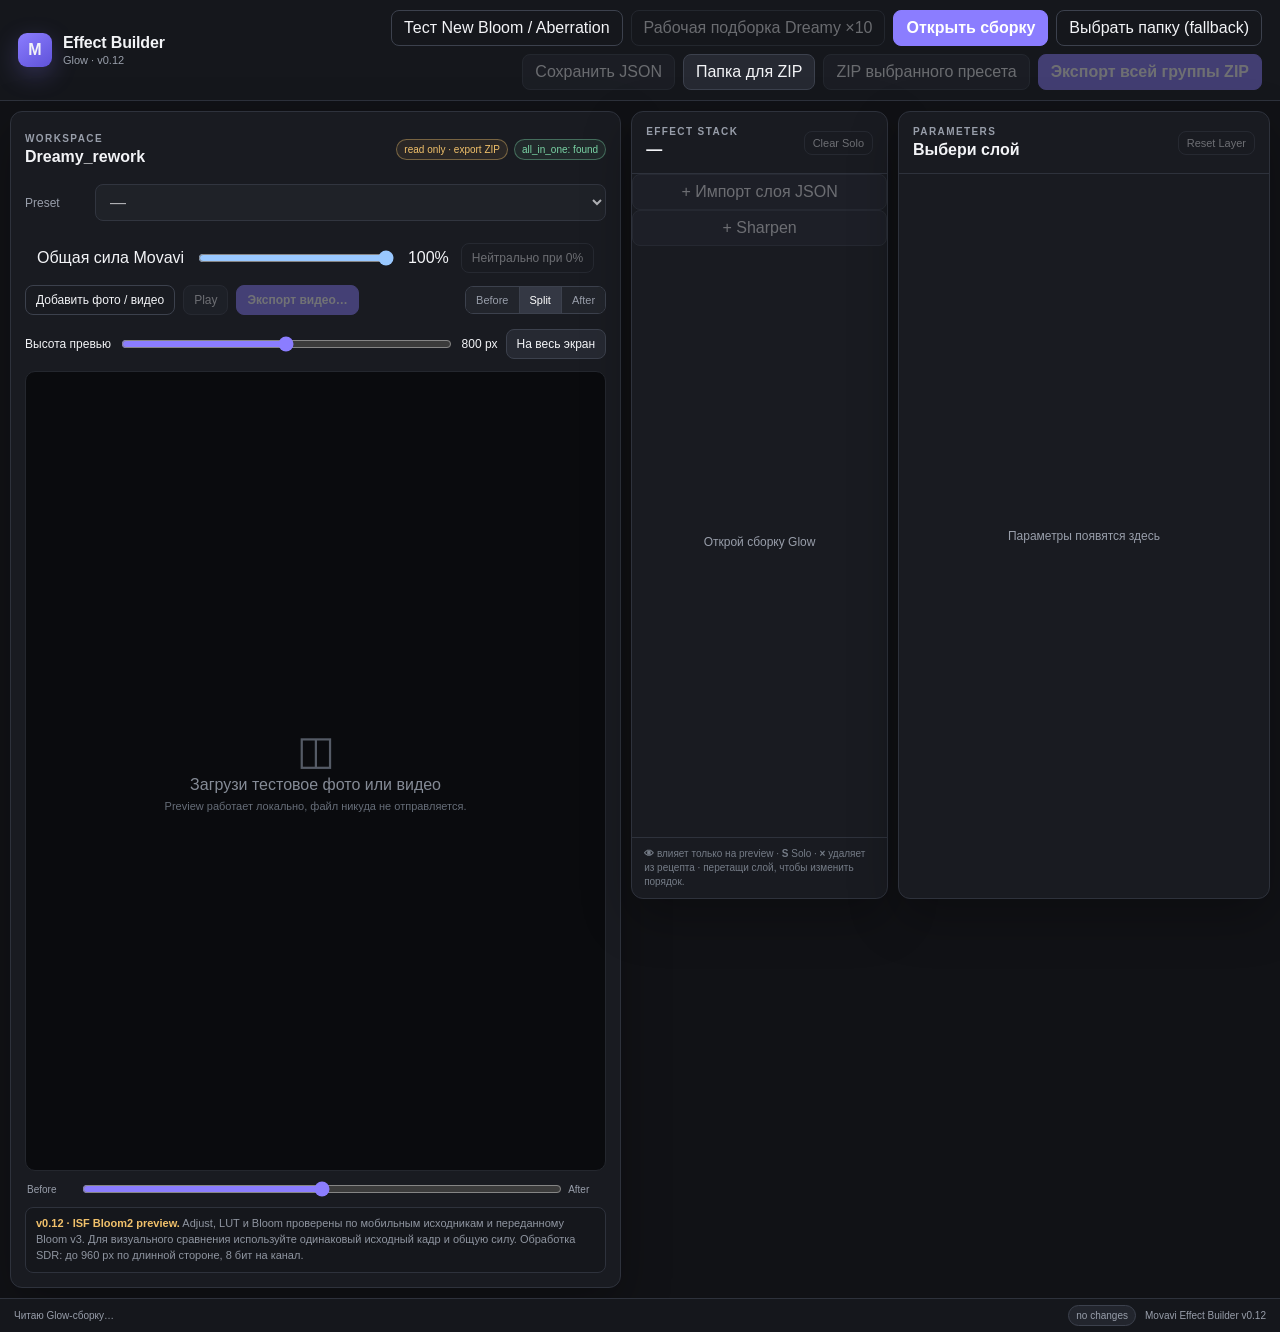
==== index.html @ 572730b0 "Import Movavi Effect Builder v0.12 with resources, checks and release packaging" ====
<!doctype html>
<html lang="ru">
<head>
  <meta charset="utf-8" />
  <meta name="viewport" content="width=device-width, initial-scale=1" />
  <title>Movavi Effect Builder v0.12</title>
  <link rel="stylesheet" href="styles.css" />
</head>
<body>
  <header class="topbar">
    <div class="brand">
      <div class="brand-mark">M</div>
      <div>
        <div class="brand-title">Effect Builder</div>
        <div class="brand-sub">Glow · v0.12</div>
      </div>
    </div>
    <div class="toolbar">
      <button id="demoBtn" class="btn ghost">Тест New Bloom / Aberration</button>
      <button id="openBundledBtn" class="btn ghost">Рабочая подборка Dreamy ×10</button>
      <button id="openWorkspaceBtn" class="btn primary">Открыть сборку</button>
      <label class="btn ghost fallback-file-label" title="Если системный выбор папки не работает">
        Выбрать папку (fallback)
        <input id="fallbackFolderInput" type="file" webkitdirectory multiple hidden />
      </label>
      <button id="saveBtn" class="btn" disabled>Сохранить JSON</button>
      <button id="exportFolderBtn" class="btn">Папка для ZIP</button>
      <button id="exportBtn" class="btn" disabled>ZIP выбранного пресета</button>
      <button id="exportGroupBtn" class="btn primary" disabled>Экспорт всей группы ZIP</button>
    </div>
  </header>

  <main class="app-shell">
    <section class="workspace-panel panel">
      <div class="panel-head workspace-head">
        <div>
          <div class="eyebrow">WORKSPACE</div>
          <div id="workspaceName" class="panel-title">Сборка не открыта</div>
        </div>
        <div class="status-row">
          <span id="writeStatus" class="badge muted">read only</span>
          <span id="manifestStatus" class="badge muted">all_in_one: —</span>
        </div>
      </div>

      <div class="preset-row">
        <label for="presetSelect">Preset</label>
        <select id="presetSelect" disabled><option>—</option></select>
      </div>

      <div class="master-control">
        <label for="masterIntensity">Общая сила Movavi</label>
        <input id="masterIntensity" type="range" min="0" max="100" step="1" value="100">
        <output id="masterIntensityValue">100%</output>
        <button id="neutralAtZeroBtn" class="btn small ghost" disabled title="Выставить нейтральные значения при 0% для связанных параметров текущего пресета">Нейтрально при 0%</button>
      </div>
      <div class="preview-toolbar">
        <label class="btn small ghost">
          Добавить фото / видео
          <input id="mediaInput" type="file" accept="image/*,video/*" multiple hidden />
        </label>
        <button id="playPauseBtn" class="btn small" disabled>Play</button>
        <button id="exportVideoBtn" class="btn small primary" disabled title="Скачать выбранное видео с текущим пресетом">Экспорт видео…</button>
        <div class="compare-tabs" role="group" aria-label="Сравнение">
          <button class="compare-tab" data-mode="before">Before</button>
          <button class="compare-tab active" data-mode="split">Split</button>
          <button class="compare-tab" data-mode="after">After</button>
        </div>
      </div>

      <div id="mediaLibraryBar" class="media-library" hidden>
        <label for="mediaSelect">Тестовые файлы</label>
        <button id="previousMediaBtn" class="btn small" title="Предыдущий файл" aria-label="Предыдущий файл" disabled>←</button>
        <select id="mediaSelect" aria-label="Выбрать тестовое видео или фото"></select>
        <button id="nextMediaBtn" class="btn small" title="Следующий файл" aria-label="Следующий файл" disabled>→</button>
        <output id="mediaPosition" aria-live="polite"></output>
      </div>

      <div class="preview-size-controls">
        <label for="previewSize">Высота превью</label>
        <input id="previewSize" type="range" min="400" max="1200" step="20" value="800">
        <output id="previewSizeValue">800 px</output>
        <button id="fullscreenBtn" class="btn small">На весь экран</button>
      </div>
      <div id="previewStage" class="preview-stage empty">
        <canvas id="beforeCanvas"></canvas>
        <canvas id="afterCanvas"></canvas>
        <div id="splitLine" class="split-line"><span></span></div>
        <div id="emptyPreview" class="empty-preview">
          <div class="empty-icon">◫</div>
          <div>Загрузи тестовое фото или видео</div>
          <small>Preview работает локально, файл никуда не отправляется.</small>
        </div>
      </div>
      <div class="split-control">
        <span>Before</span>
        <input id="splitRange" type="range" min="0" max="100" value="50" />
        <span>After</span>
      </div>

      <div id="renderErrors" role="alert"></div>
      <div class="preview-note">
        <strong>v0.12 · ISF Bloom2 preview.</strong>
        Adjust, LUT и Bloom проверены по мобильным исходникам и переданному Bloom v3. Для визуального сравнения используйте одинаковый исходный кадр и общую силу. Обработка SDR: до 960 px по длинной стороне, 8 бит на канал.
      </div>
    </section>

    <aside class="stack-panel panel">
      <div class="panel-head">
        <div>
          <div class="eyebrow">EFFECT STACK</div>
          <div id="activePresetName" class="panel-title">—</div>
        </div>
        <button id="clearSoloBtn" class="btn tiny ghost" disabled>Clear Solo</button>
      </div>
      <button id="importLayerBtn" class="btn" disabled>+ Импорт слоя JSON</button><input id="importLayerInput" type="file" accept=".json,.cube,.mp4,.mov,.ps,.vs,.metal,.fs,.glsl" multiple hidden>
      <button id="addSharpenBtn" class="btn" disabled>+ Sharpen</button>
      <button id="undoRemoveLayerBtn" class="btn ghost" hidden>↶ Вернуть слой</button>
      <div id="effectStack" class="effect-stack empty-stack">
        <div class="empty-stack-message">Открой сборку Glow</div>
      </div>
      <div class="stack-help">
        <b>👁</b> влияет только на preview · <b>S</b> Solo · <b>×</b> удаляет из рецепта · перетащи слой, чтобы изменить порядок.
      </div>
    </aside>

    <section class="parameters-panel panel">
      <div class="panel-head params-head">
        <div>
          <div class="eyebrow">PARAMETERS</div>
          <div id="selectedEffectTitle" class="panel-title">Выбери слой</div>
        </div>
        <div class="param-actions">
          <button id="resetEffectBtn" class="btn tiny ghost" disabled title="Вернуть стандартные настройки эффекта">Reset Layer</button>
        </div>
      </div>
      <div id="warningsBox" class="warnings hidden"></div>
      <div id="parameterEditor" class="parameter-editor empty-params">
        <div>Параметры появятся здесь</div>
      </div>
    </section>
  </main>

  <footer class="footerbar">
    <div id="footerStatus">Готов к загрузке Glow-сборки.</div>
    <div class="footer-right">
      <span id="dirtyStatus" class="badge muted">no changes</span>
      <span class="version">Movavi Effect Builder v0.12</span>
    </div>
  </footer>

  <video id="sourceVideo" muted playsinline loop hidden></video>
  <video id="noiseVideo" muted playsinline loop hidden></video>
  <canvas id="workA" hidden></canvas>
  <canvas id="workB" hidden></canvas>
  <canvas id="workC" hidden></canvas>
  <script src="movavi-render.js"></script>
  <script src="bloom-rework.js"></script>
  <script src="sharpen.js"></script>
  <script src="sharpen-assets.js"></script>
  <script src="video-export.js"></script>
  <script src="bloom-contract.js"></script>
  <script src="mobile-package.js"></script>
  <script src="adjust-mobile.js"></script>
  <script src="app.js"></script>
</body>
</html>
---- styles.css ----
:root {
  color-scheme: dark;
  --bg:#111216;
  --panel:#191b21;
  --panel2:#1f222a;
  --line:#2e323c;
  --line2:#3c414d;
  --text:#f3f4f7;
  --muted:#989eaa;
  --soft:#c6c9d0;
  --accent:#8b7dff;
  --accent2:#b8afff;
  --danger:#ff7b83;
  --warn:#f1c16b;
  --ok:#7bd5a6;
  --shadow:0 18px 50px rgba(0,0,0,.28);
  font-family: Inter, ui-sans-serif, -apple-system, BlinkMacSystemFont, "Segoe UI", sans-serif;
}
*{box-sizing:border-box}
html,body{margin:0;min-height:100%;background:var(--bg);color:var(--text)}
body{min-height:100vh;display:flex;flex-direction:column;overflow-y:auto;overflow-x:hidden}
button,input,select{font:inherit}
button{color:inherit}
.topbar{min-height:66px;height:auto;display:flex;align-items:center;justify-content:space-between;padding:10px 18px;border-bottom:1px solid var(--line);background:#15171c;gap:18px;flex:0 0 auto}
.brand{display:flex;align-items:center;gap:11px;min-width:210px}.brand-mark{width:34px;height:34px;border-radius:9px;background:linear-gradient(145deg,var(--accent),#5f52d9);display:grid;place-items:center;font-weight:800;box-shadow:0 8px 24px rgba(139,125,255,.25)}
.brand-title{font-weight:700;letter-spacing:-.01em}.brand-sub{font-size:11px;color:var(--muted);margin-top:2px}
.toolbar{display:flex;align-items:center;gap:8px;flex-wrap:wrap;justify-content:flex-end}
.btn{border:1px solid var(--line2);background:#262932;padding:8px 12px;border-radius:8px;cursor:pointer;transition:.15s ease;white-space:nowrap}.btn:hover:not(:disabled){background:#303440;border-color:#4b5160}.btn:disabled{opacity:.38;cursor:not-allowed}.btn.primary{background:var(--accent);border-color:var(--accent);color:white;font-weight:650}.btn.primary:hover{background:#9a8eff}.btn.ghost{background:transparent}.btn.small{padding:7px 10px;font-size:12px}.btn.tiny{padding:5px 8px;font-size:11px}
.app-shell{flex:1 0 auto;min-height:0;align-items:start;display:grid;grid-template-columns:minmax(430px,1.38fr) minmax(250px,.58fr) minmax(340px,.84fr);gap:10px;padding:10px}
.panel{min-width:0;height:max(560px,calc(100dvh - 112px));background:var(--panel);border:1px solid var(--line);border-radius:12px;min-height:0;box-shadow:var(--shadow)}
.workspace-panel{display:flex;flex-direction:column;padding:14px}.stack-panel,.parameters-panel{display:flex;flex-direction:column;overflow:hidden}
.panel-head>div{min-width:0}.panel-head{flex-shrink:0;min-height:58px;padding:14px;border-bottom:1px solid var(--line);display:flex;justify-content:space-between;align-items:center;gap:10px}.workspace-panel>.panel-head{padding:0 0 12px;border:0}.eyebrow{font-size:10px;letter-spacing:.14em;color:var(--muted);font-weight:700}.panel-title{font-size:16px;font-weight:680;margin-top:4px;overflow:hidden;text-overflow:ellipsis;white-space:nowrap}.status-row{display:flex;gap:6px;align-items:center;flex-wrap:wrap;justify-content:flex-end}.badge{font-size:10px;padding:4px 7px;border:1px solid var(--line2);border-radius:999px;color:var(--soft);background:#22252d}.badge.ok{border-color:rgba(123,213,166,.4);color:var(--ok);background:rgba(123,213,166,.08)}.badge.warn{border-color:rgba(241,193,107,.4);color:var(--warn);background:rgba(241,193,107,.08)}.badge.muted{color:var(--muted)}
.preset-row{display:grid;grid-template-columns:60px 1fr;gap:10px;align-items:center;margin-bottom:10px}.preset-row label{font-size:12px;color:var(--muted)}select{background:#22252c;color:var(--text);border:1px solid var(--line2);border-radius:8px;padding:8px 10px;outline:none}
.preview-toolbar{display:flex;gap:8px;align-items:center;margin-bottom:10px;flex-wrap:wrap}.compare-tabs{margin-left:auto;display:flex;border:1px solid var(--line2);border-radius:8px;overflow:hidden}.compare-tab{border:0;border-right:1px solid var(--line2);background:#22252c;color:var(--muted);padding:7px 10px;font-size:11px;cursor:pointer}.compare-tab:last-child{border-right:0}.compare-tab.active{background:#343844;color:white}
.preview-stage{position:relative;flex:1 1 0;min-height:160px;border-radius:10px;overflow:hidden;background:#0a0b0e;border:1px solid #24272e;display:grid;place-items:center}.preview-stage canvas{position:absolute;inset:0;width:100%;height:100%;object-fit:contain}.preview-stage.empty canvas,.preview-stage.empty .split-line{display:none}.empty-preview{color:#858b96;text-align:center;display:flex;flex-direction:column;gap:6px;align-items:center}.empty-preview small{font-size:11px;color:#666d78}.empty-icon{font-size:40px;line-height:1;color:#555b66}.split-line{position:absolute;top:0;bottom:0;left:50%;width:1px;background:rgba(255,255,255,.82);pointer-events:none;z-index:5;box-shadow:0 0 0 1px rgba(0,0,0,.2)}.split-line span{position:absolute;width:16px;height:28px;left:-8px;top:50%;transform:translateY(-50%);background:#fff;border-radius:7px;box-shadow:0 3px 10px rgba(0,0,0,.35)}
.split-control{display:grid;grid-template-columns:45px 1fr 36px;align-items:center;gap:8px;padding:8px 2px 0;color:var(--muted);font-size:10px}.split-control input{width:100%;accent-color:var(--accent)}.preview-note{font-size:11px;line-height:1.45;color:#8f95a0;background:#15171c;border:1px solid var(--line);border-radius:8px;padding:8px 10px;margin-top:8px}.preview-note strong{color:var(--warn);font-weight:650}.preview-note code{color:#bbb4ff}
.effect-stack{padding:8px;overflow:auto;flex:1}.empty-stack{display:grid;place-items:center}.empty-stack-message{font-size:12px;color:var(--muted)}.effect-item{display:grid;grid-template-columns:20px 1fr 30px 30px;align-items:center;gap:7px;padding:9px 8px;border:1px solid transparent;border-radius:8px;cursor:pointer;margin-bottom:5px;background:#1e2128}.effect-item:hover{background:#252932}.effect-item.selected{border-color:#665dc1;background:#282a37}.effect-item.dragging{opacity:.45}.drag-handle{color:#6f7580;font-size:15px;cursor:grab;text-align:center}.effect-meta{min-width:0}.effect-name{font-size:12px;font-weight:650;white-space:nowrap;overflow:hidden;text-overflow:ellipsis}.effect-type{font-size:9px;color:var(--muted);margin-top:2px}.icon-btn{height:27px;border:1px solid var(--line2);border-radius:6px;background:#23262e;cursor:pointer;font-size:11px;color:var(--soft);padding:0}.icon-btn.active{background:#47405f;border-color:#7f70d8;color:white}.icon-btn.off{opacity:.45}.stack-help{border-top:1px solid var(--line);padding:9px 12px;font-size:10px;color:#757c87;line-height:1.4}
.params-head{flex:0 0 auto}.param-actions{display:flex;gap:6px}.parameter-editor{padding:10px 12px;overflow:auto;flex:1}.empty-params{display:grid;place-items:center;color:var(--muted);font-size:12px}.parameter-group{margin-bottom:15px}.group-label{font-size:10px;letter-spacing:.09em;color:var(--muted);font-weight:700;margin:6px 0 8px}.param-row{padding:9px 0;border-bottom:1px solid #262930}.param-row:last-child{border-bottom:0}.param-head{display:flex;align-items:center;justify-content:space-between;gap:10px;margin-bottom:6px}.param-name{font-size:12px;font-weight:590}.param-badges{display:flex;gap:5px}.mini-badge{font-size:9px;color:#7f8692;border:1px solid #363a45;border-radius:5px;padding:2px 4px}.mini-badge.hc{color:#c9c2ff;border-color:#514b77}.param-control{display:grid;grid-template-columns:1fr 86px;gap:9px;align-items:center}.param-slider{width:100%;accent-color:var(--accent)}.number-wrap{position:relative}.param-number{width:100%;background:#111318;color:#f1f2f4;border:1px solid #3a3e48;border-radius:7px;padding:6px 8px;text-align:right;font-variant-numeric:tabular-nums;outline:none}.param-number:focus{border-color:#7468dd}.param-sub{display:flex;justify-content:space-between;gap:8px;font-size:9px;color:#6f7580;margin-top:4px}.toggle-row,.select-row,.text-row{display:grid;grid-template-columns:1fr minmax(130px,45%);gap:12px;align-items:center;padding:9px 0;border-bottom:1px solid #262930}.toggle{justify-self:end}.toggle input{accent-color:var(--accent)}.readonly-value{color:#c5c8cf;font-size:11px;text-align:right;word-break:break-word}.warnings{margin:10px 12px 0;padding:8px 10px;border:1px solid rgba(241,193,107,.35);background:rgba(241,193,107,.07);border-radius:8px;color:#e7bd70;font-size:10px;line-height:1.45}.warnings.hidden{display:none}
.footerbar{height:34px;flex:0 0 auto;border-top:1px solid var(--line);background:#15171c;display:flex;align-items:center;justify-content:space-between;padding:0 14px;font-size:10px;color:var(--muted);gap:12px}.footer-right{display:flex;align-items:center;gap:9px}.version{white-space:nowrap}
@media (max-width:1100px){
  .topbar{flex-wrap:wrap}
  .app-shell{grid-template-columns:minmax(0,1fr) 280px;grid-template-rows:auto auto}
  .parameters-panel{grid-column:1/-1;height:auto;min-height:220px}
  .parameters-panel .parameter-editor{overflow:visible}
}
@media (max-width:760px){
  .topbar{padding:10px;align-items:flex-start;flex-direction:column}
  .toolbar{justify-content:flex-start}
  .app-shell{display:flex;flex-direction:column}
  .panel{width:100%}
  .workspace-panel{height:max(600px,calc(100dvh - 180px))}
  .stack-panel,.parameters-panel{height:auto;min-height:180px}
  .effect-stack,.parameter-editor{overflow:visible}
  .footerbar{height:auto;min-height:34px;flex-wrap:wrap;padding:8px 14px}
}

.master-control { display:flex; align-items:center; gap:12px; padding:12px; flex-wrap:wrap; }
.master-control input { flex:1; min-width:100px; }
.effective-controls { padding:0 12px 16px; display:flex; gap:8px; flex-wrap:wrap; }
.effective-controls .param-sub, .effective-value { width:100%; }
.effective-controls input { width:85px; background:#1b2030; color:#eef; border:1px solid #455; border-radius:5px; padding:5px; }
.effective-controls input:disabled { opacity:.45; }
.effective-value { color:#9bd5bf; font-size:12px; }
#renderErrors { color:#ffb3a8; padding:8px; }
.preview-stage { aspect-ratio:auto; }
.preview-toolbar,.master-control,.preset-row,.split-control,.preview-note,#renderErrors { flex-shrink:0; }
#renderErrors:empty { display:none; }

/* Large preview; the document scrolls naturally on short laptop screens. */
.workspace-panel { height:auto; min-height:0; }
.preview-stage { height:800px; min-height:0; flex:0 0 auto; }
.preview-size-controls { display:flex; gap:8px; align-items:center; flex-wrap:wrap; font-size:12px; margin:4px 0 12px; }
.preview-size-controls input { flex:1; min-width:90px; accent-color:var(--accent); }
.preview-stage:fullscreen { width:100vw; height:100vh !important; border:0; border-radius:0; }
.stack-panel,.parameters-panel { position:sticky; top:10px; }
.mini-badge.hc { font-size:11px; white-space:nowrap; }
.param-sub { font-size:11px; line-height:1.45; color:#a1a8b6; }
@media(max-width:1100px) { .stack-panel,.parameters-panel { position:static; } }

.effect-item{grid-template-columns:16px 1fr 21px 21px 24px 24px 24px;gap:4px}.asset-control{padding:10px;border:1px solid #514b77;border-radius:8px;margin-bottom:12px;font-size:12px}.asset-status{overflow-wrap:anywhere;padding-top:8px}.layer-import-dialog{max-width:520px;background:#191b21;color:#fff;border:1px solid #555;border-radius:12px;padding:24px}.layer-import-dialog label{display:block;margin:12px 0}.layer-import-dialog select{width:100%}
.remove-layer{color:#e5a3a3}.remove-layer:hover{background:#563438;border-color:#b56872}#undoRemoveLayerBtn[hidden]{display:none}

.bloom-experiment{background:#232234;line-height:1.5}.bloom-experiment p{font-size:11px;color:#b8b9cc}.rework-control{display:grid;grid-template-columns:1fr 100px 35px;gap:7px;align-items:center;margin:10px 0}.rework-control input{width:100%;accent-color:#a697ff}

.bloom-tabs{display:flex;gap:8px}.rework-control{grid-template-columns:1fr 85px 62px}.rework-number{width:62px;background:#151722;color:white;border:1px solid #515465;padding:5px;border-radius:5px}

.media-library{display:grid;grid-template-columns:auto auto minmax(0,1fr) auto auto;gap:8px;align-items:center;margin:0 0 12px;flex-shrink:0;font-size:12px}
.media-library[hidden]{display:none}
.media-library select{min-width:0;width:100%;text-overflow:ellipsis}
.media-library output{white-space:nowrap;color:var(--muted)}
@media(max-width:760px){.media-library>label{grid-column:1/-1}.media-library{grid-template-columns:auto minmax(0,1fr) auto auto}}

.video-export-dialog{width:min(600px,calc(100vw - 32px));max-height:90dvh;overflow:auto;background:var(--panel);color:var(--text);border:1px solid var(--line2);border-radius:16px;padding:24px;box-shadow:var(--shadow)}
.video-export-dialog::backdrop{background:rgba(0,0,0,.75)}
.video-export-dialog h2{margin:0 0 12px;font-size:22px}.video-export-dialog p{line-height:1.5}
#videoExportDetails{color:var(--soft);overflow-wrap:anywhere;font-size:13px}
#videoExportOptions{border:0;padding:0;margin:20px 0;display:grid;gap:12px;font-size:14px}
#videoExportOptions select{width:100%}.export-check{display:flex;align-items:center;gap:8px}.export-check input{accent-color:var(--accent)}
.export-hint{font-size:12px;color:var(--muted)}.export-filename{font-size:12px;overflow-wrap:anywhere;color:var(--accent2)}
#videoExportProgress{width:100%;accent-color:var(--accent);height:12px}#videoExportProgress[hidden]{display:none}
#videoExportStatus{font-size:13px;overflow-wrap:anywhere;color:var(--soft);min-height:20px}
.export-actions{display:flex;justify-content:flex-end;gap:10px;margin-top:22px}#videoExportResult a{display:inline-block;text-decoration:none;font-size:13px}
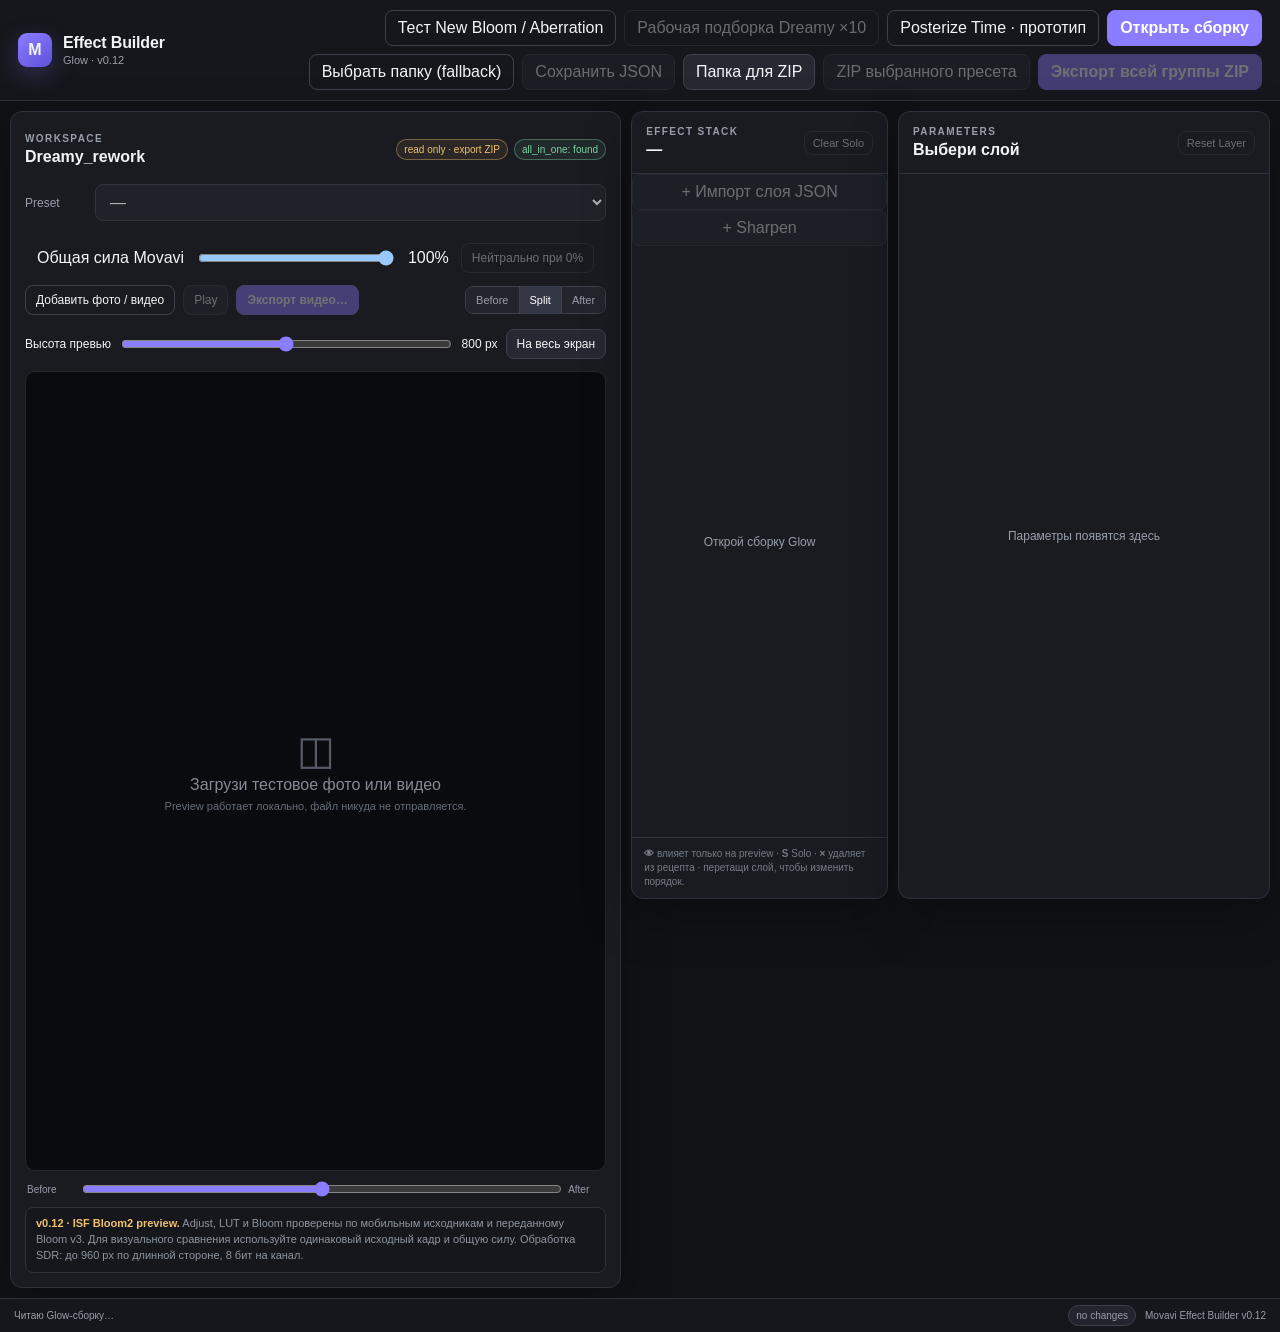
==== commit a57cdd70: "Add Posterize Time prototype: 5 fps minimum, Metal shaders, preview and validation" ====
--- a/index.html
+++ b/index.html
@@ -18,6 +18,7 @@
     <div class="toolbar">
       <button id="demoBtn" class="btn ghost">Тест New Bloom / Aberration</button>
       <button id="openBundledBtn" class="btn ghost">Рабочая подборка Dreamy ×10</button>
+      <button id="openPosterizeBtn" class="btn ghost">Posterize Time · прототип</button>
       <button id="openWorkspaceBtn" class="btn primary">Открыть сборку</button>
       <label class="btn ghost fallback-file-label" title="Если системный выбор папки не работает">
         Выбрать папку (fallback)
@@ -162,6 +163,7 @@
   <script src="bloom-contract.js"></script>
   <script src="mobile-package.js"></script>
   <script src="adjust-mobile.js"></script>
+  <script src="posterize-time.js"></script>
   <script src="app.js"></script>
 </body>
 </html>
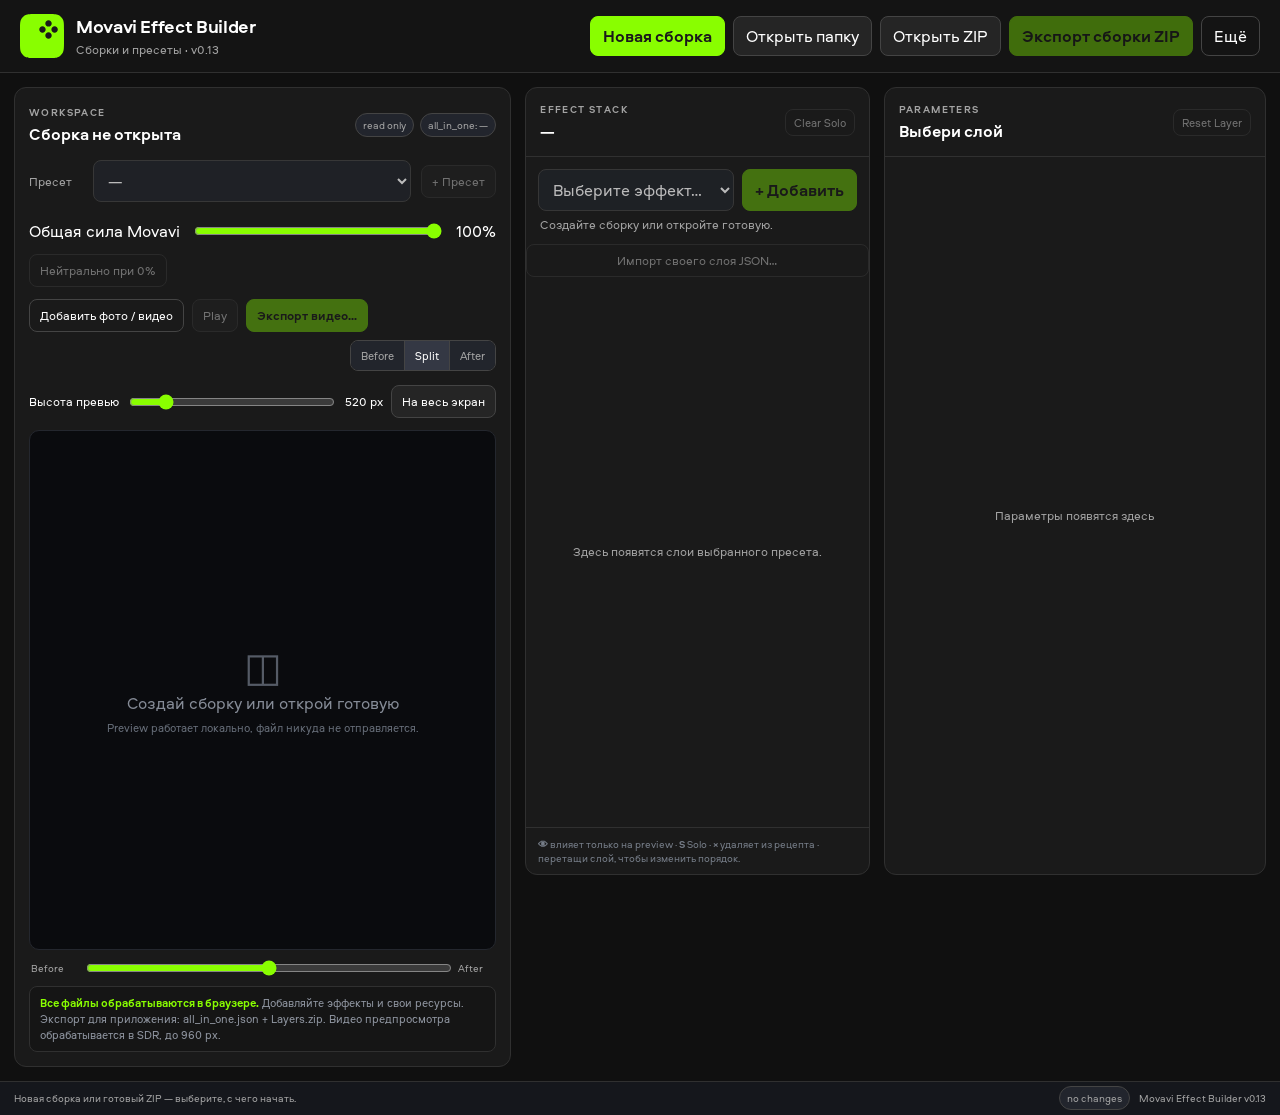
==== commit 6c202401: "Build flexible Mobile effect collections, batch review videos and branded web app" ====
--- a/index.html
+++ b/index.html
@@ -3,23 +3,26 @@
 <head>
   <meta charset="utf-8" />
   <meta name="viewport" content="width=device-width, initial-scale=1" />
-  <title>Movavi Effect Builder v0.12</title>
+  <title>Movavi Effect Builder v0.13</title>
   <link rel="stylesheet" href="styles.css" />
+  <link rel="icon" type="image/svg+xml" href="assets/brand/movavi-mobile.svg" />
 </head>
 <body>
   <header class="topbar">
     <div class="brand">
-      <div class="brand-mark">M</div>
+      <div class="brand-mark"><img src="assets/brand/movavi-mobile.svg" width="232" height="232" alt="Movavi Mobile"></div>
       <div>
-        <div class="brand-title">Effect Builder</div>
-        <div class="brand-sub">Glow · v0.12</div>
+        <div class="brand-title">Movavi Effect Builder</div>
+        <div class="brand-sub">Сборки и пресеты · v0.13</div>
       </div>
     </div>
     <div class="toolbar">
-      <button id="demoBtn" class="btn ghost">Тест New Bloom / Aberration</button>
-      <button id="openBundledBtn" class="btn ghost">Рабочая подборка Dreamy ×10</button>
-      <button id="openPosterizeBtn" class="btn ghost">Posterize Time · прототип</button>
-      <button id="openWorkspaceBtn" class="btn primary">Открыть сборку</button>
+      <button id="newCollectionBtn" class="btn primary">Новая сборка</button>
+      <button id="openWorkspaceBtn" class="btn">Открыть папку</button>
+      <button id="openZipBtn" class="btn">Открыть ZIP</button><input id="openZipInput" type="file" accept=".zip" hidden>
+      <button id="exportGroupBtn" class="btn primary" disabled>Экспорт сборки ZIP</button>
+      <details class="toolbar-menu"><summary class="btn ghost">Ещё</summary><div class="toolbar-menu-content">
+      <button id="openBundledBtn" class="btn ghost">Открыть пример Dreamy ×10</button>
       <label class="btn ghost fallback-file-label" title="Если системный выбор папки не работает">
         Выбрать папку (fallback)
         <input id="fallbackFolderInput" type="file" webkitdirectory multiple hidden />
@@ -27,9 +30,11 @@
       <button id="saveBtn" class="btn" disabled>Сохранить JSON</button>
       <button id="exportFolderBtn" class="btn">Папка для ZIP</button>
       <button id="exportBtn" class="btn" disabled>ZIP выбранного пресета</button>
-      <button id="exportGroupBtn" class="btn primary" disabled>Экспорт всей группы ZIP</button>
+      </div></details>
+      <button id="demoBtn" hidden>Внутренний тест</button><button id="openPosterizeBtn" hidden>Внутренний тест Posterize Time</button>
     </div>
   </header>
+  <div id="updateNotice" class="update-notice" hidden><span>Доступна новая версия билдера. Сначала экспортируйте текущую сборку.</span><button id="reloadAppBtn" class="btn small">Обновить страницу</button></div>
 
   <main class="app-shell">
     <section class="workspace-panel panel">
@@ -45,8 +50,9 @@
       </div>
 
       <div class="preset-row">
-        <label for="presetSelect">Preset</label>
+        <label for="presetSelect">Пресет</label>
         <select id="presetSelect" disabled><option>—</option></select>
+        <button id="newPresetBtn" class="btn small" disabled title="Добавить пресет в эту сборку">+ Пресет</button>
       </div>
 
       <div class="master-control">
@@ -79,8 +85,8 @@
 
       <div class="preview-size-controls">
         <label for="previewSize">Высота превью</label>
-        <input id="previewSize" type="range" min="400" max="1200" step="20" value="800">
-        <output id="previewSizeValue">800 px</output>
+        <input id="previewSize" type="range" min="400" max="1200" step="20" value="520">
+        <output id="previewSizeValue">520 px</output>
         <button id="fullscreenBtn" class="btn small">На весь экран</button>
       </div>
       <div id="previewStage" class="preview-stage empty">
@@ -89,7 +95,7 @@
         <div id="splitLine" class="split-line"><span></span></div>
         <div id="emptyPreview" class="empty-preview">
           <div class="empty-icon">◫</div>
-          <div>Загрузи тестовое фото или видео</div>
+          <div>Создай сборку или открой готовую</div>
           <small>Preview работает локально, файл никуда не отправляется.</small>
         </div>
       </div>
@@ -101,8 +107,8 @@
 
       <div id="renderErrors" role="alert"></div>
       <div class="preview-note">
-        <strong>v0.12 · ISF Bloom2 preview.</strong>
-        Adjust, LUT и Bloom проверены по мобильным исходникам и переданному Bloom v3. Для визуального сравнения используйте одинаковый исходный кадр и общую силу. Обработка SDR: до 960 px по длинной стороне, 8 бит на канал.
+        <strong>Все файлы обрабатываются в браузере.</strong>
+        Добавляйте эффекты и свои ресурсы. Экспорт для приложения: all_in_one.json + Layers.zip. Видео предпросмотра обрабатывается в SDR, до 960 px.
       </div>
     </section>
 
@@ -114,11 +120,14 @@
         </div>
         <button id="clearSoloBtn" class="btn tiny ghost" disabled>Clear Solo</button>
       </div>
-      <button id="importLayerBtn" class="btn" disabled>+ Импорт слоя JSON</button><input id="importLayerInput" type="file" accept=".json,.cube,.mp4,.mov,.ps,.vs,.metal,.fs,.glsl" multiple hidden>
-      <button id="addSharpenBtn" class="btn" disabled>+ Sharpen</button>
+      <div class="catalog-row"><label class="sr-only" for="effectCatalog">Каталог эффектов</label><select id="effectCatalog" disabled><option value="">Выберите эффект…</option></select><button id="addEffectBtn" class="btn primary" disabled>+ Добавить</button></div>
+      <div id="catalogHint" class="catalog-hint">Создайте сборку или откройте готовую.</div>
+      <button id="importLayerBtn" class="btn small ghost" disabled>Импорт своего слоя JSON…</button><input id="importLayerInput" type="file" accept=".json,.cube,.mp4,.mov,.ps,.vs,.metal,.fs,.glsl" multiple hidden>
+      <button id="addSharpenBtn" hidden disabled>Добавить Sharpen</button>
+      <input id="catalogAssetInput" type="file" hidden>
       <button id="undoRemoveLayerBtn" class="btn ghost" hidden>↶ Вернуть слой</button>
       <div id="effectStack" class="effect-stack empty-stack">
-        <div class="empty-stack-message">Открой сборку Glow</div>
+        <div class="empty-stack-message">Здесь появятся слои выбранного пресета.</div>
       </div>
       <div class="stack-help">
         <b>👁</b> влияет только на preview · <b>S</b> Solo · <b>×</b> удаляет из рецепта · перетащи слой, чтобы изменить порядок.
@@ -143,10 +152,10 @@
   </main>
 
   <footer class="footerbar">
-    <div id="footerStatus">Готов к загрузке Glow-сборки.</div>
+    <div id="footerStatus">Новая сборка или готовый ZIP — выберите, с чего начать.</div>
     <div class="footer-right">
       <span id="dirtyStatus" class="badge muted">no changes</span>
-      <span class="version">Movavi Effect Builder v0.12</span>
+      <span class="version">Movavi Effect Builder v0.13</span>
     </div>
   </footer>
 
@@ -164,6 +173,8 @@
   <script src="mobile-package.js"></script>
   <script src="adjust-mobile.js"></script>
   <script src="posterize-time.js"></script>
+  <script src="effect-catalog.js"></script>
+  <script src="extra-effects.js"></script>
   <script src="app.js"></script>
 </body>
 </html>
--- a/styles.css
+++ b/styles.css
@@ -100,3 +100,25 @@
 #videoExportProgress{width:100%;accent-color:var(--accent);height:12px}#videoExportProgress[hidden]{display:none}
 #videoExportStatus{font-size:13px;overflow-wrap:anywhere;color:var(--soft);min-height:20px}
 .export-actions{display:flex;justify-content:flex-end;gap:10px;margin-top:22px}#videoExportResult a{display:inline-block;text-decoration:none;font-size:13px}
+
+/* Movavi Mobile: Figma Main Library, Product colors/MovaviApp, node 2047:6260. */
+@font-face{font-family:Aeroport;src:url('assets/fonts/Aeroport-Regular.otf') format('opentype');font-style:normal;font-weight:400;font-display:swap}
+@font-face{font-family:Aeroport;src:url('assets/fonts/Aeroport-Bold.otf') format('opentype');font-style:normal;font-weight:600 900;font-display:swap}
+:root{--bg:#101010;--panel:#1a1a1a;--panel2:#232323;--line:#303030;--line2:#444;--text:#fff;--muted:#a3a3a3;--soft:#d4d4d4;--accent:#89fe00;--accent2:#b3ff59;--ok:#89fe00;font-family:Aeroport,-apple-system,BlinkMacSystemFont,"Segoe UI",sans-serif}
+[hidden]{display:none!important}
+.topbar{background:#141414;padding:14px 20px}.brand{min-width:235px;gap:12px}.brand-mark{width:44px;height:44px;min-width:44px;background:none;border-radius:0;box-shadow:none;overflow:hidden}
+.brand-mark img{display:block;transform:scale(.1896551724);transform-origin:top left}
+.brand-title{font-size:18px;letter-spacing:-.02em}.brand-sub{color:#a3a3a3;font-size:12px}
+.btn{background:#252525;border-color:#444}.btn:hover:not(:disabled){background:#303030;border-color:#777}.btn.primary{background:var(--accent);border-color:var(--accent);color:#1a1a1a}.btn.primary:hover:not(:disabled){background:#a4ff38;border-color:#a4ff38}
+button:focus-visible,summary:focus-visible,select:focus-visible,input:focus-visible{outline:2px solid var(--accent);outline-offset:3px}
+.toolbar-menu{position:relative}.toolbar-menu summary{list-style:none;cursor:pointer}.toolbar-menu-content{position:absolute;right:0;top:42px;min-width:250px;padding:10px;display:grid;gap:8px;background:#232323;border:1px solid #444;border-radius:12px;z-index:30;box-shadow:var(--shadow)}
+.toolbar-menu-content .btn{text-align:left}.fallback-file-label{display:block}
+.preset-row{grid-template-columns:54px minmax(80px,1fr) auto}.catalog-row{display:flex;padding:12px 12px 6px;gap:8px}.catalog-row select{width:100%;min-width:0}.catalog-row .btn{flex-shrink:0}.catalog-hint{padding:0 14px 10px;font-size:12px;color:var(--muted);line-height:1.4}
+.sr-only{position:absolute;width:1px;height:1px;overflow:hidden;clip:rect(0,0,0,0);white-space:nowrap}
+.effect-item{grid-template-columns:18px minmax(65px,1fr) repeat(5,26px);gap:4px;background:#222}.effect-item.selected{background:#26311e;border-color:#89fe00}.effect-item:hover{background:#2a2a2a}.effect-type{font-size:10px}.icon-btn.active{background:#32431d;border-color:#89fe00;color:#fff}.icon-btn{background:#292929;border-color:#444}
+.stack-panel{min-width:325px}.app-shell{grid-template-columns:minmax(380px,1.3fr) minmax(325px,.9fr) minmax(310px,1fr);gap:14px;padding:14px}
+.preview-stage{height:520px}.preview-note{background:#151515}.preview-note strong{color:var(--accent)}.panel{box-shadow:none}.master-control{padding:8px 0 12px}.mini-badge.hc{border-color:#567c30;color:#c9f59c}.param-number:focus{border-color:#89fe00}.param-slider,.master-control input{accent-color:var(--accent)}
+.builder-dialog{color:var(--text);background:#1a1a1a;border:1px solid #444;border-radius:18px;padding:24px;width:min(480px,calc(100vw - 24px))}.builder-dialog::backdrop{background:#000a}.builder-dialog h2{margin:0 0 20px}.builder-dialog form{display:grid;gap:16px}.builder-dialog label{display:grid;gap:8px;font-size:13px;color:#c9c9c9}.builder-dialog input{background:#101010;border:1px solid #555;border-radius:8px;padding:10px;color:#fff}.dialog-actions{display:flex;justify-content:flex-end;gap:8px}.form-error{margin:0;color:#ff8d92;font-size:13px}.form-error:empty{display:none}
+@media(max-width:1150px){.app-shell{grid-template-columns:minmax(0,1fr) minmax(325px,.8fr)}.parameters-panel{grid-column:1/-1}.parameters-panel .parameter-editor{overflow:auto}.stack-panel{min-width:0}}
+@media(max-width:760px){.app-shell{display:flex;padding:10px}.topbar{padding:12px}.toolbar{gap:6px}.toolbar>.btn{font-size:12px}.toolbar-menu-content{right:auto;left:0}.stack-panel,.parameters-panel{position:static}.preview-stage{height:400px}.effect-item{grid-template-columns:18px minmax(65px,1fr) repeat(5,28px)}.footerbar{font-size:11px}.brand-title{font-size:17px}}
+.update-notice{padding:10px 20px;background:#26311e;color:#d7ffab;border-bottom:1px solid #567c30;display:flex;gap:12px;align-items:center;justify-content:space-between;font-size:13px}
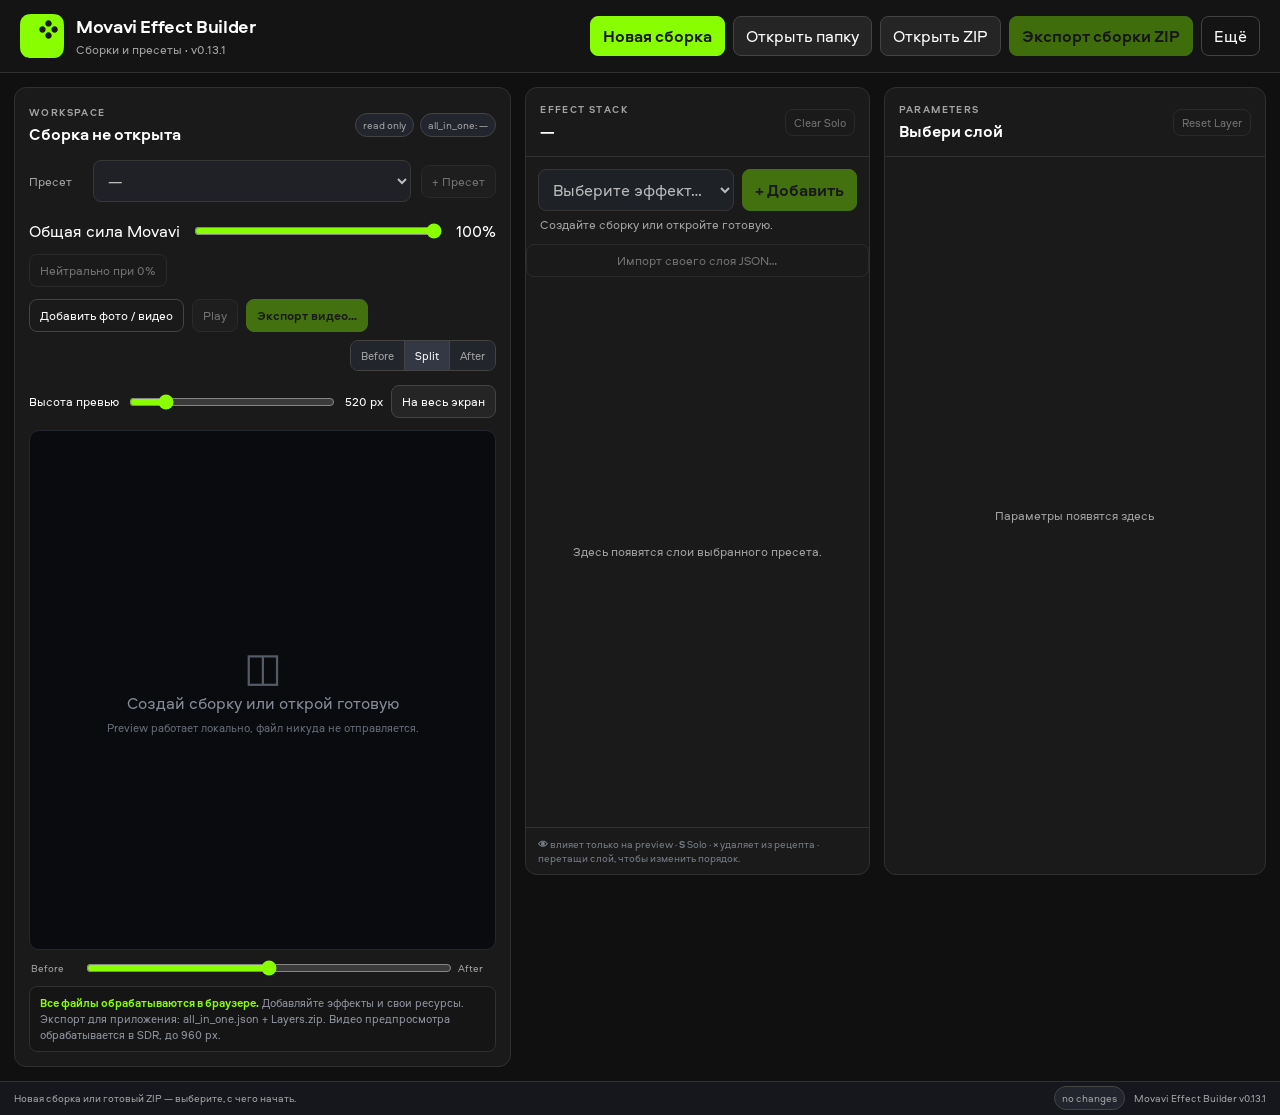
==== commit cd99407c: "Give Posterize Time an independent 5–30 fps control and normal strength bypass" ====
--- a/index.html
+++ b/index.html
@@ -3,7 +3,7 @@
 <head>
   <meta charset="utf-8" />
   <meta name="viewport" content="width=device-width, initial-scale=1" />
-  <title>Movavi Effect Builder v0.13</title>
+  <title>Movavi Effect Builder v0.13.1</title>
   <link rel="stylesheet" href="styles.css" />
   <link rel="icon" type="image/svg+xml" href="assets/brand/movavi-mobile.svg" />
 </head>
@@ -13,7 +13,7 @@
       <div class="brand-mark"><img src="assets/brand/movavi-mobile.svg" width="232" height="232" alt="Movavi Mobile"></div>
       <div>
         <div class="brand-title">Movavi Effect Builder</div>
-        <div class="brand-sub">Сборки и пресеты · v0.13</div>
+        <div class="brand-sub">Сборки и пресеты · v0.13.1</div>
       </div>
     </div>
     <div class="toolbar">
@@ -155,7 +155,7 @@
     <div id="footerStatus">Новая сборка или готовый ZIP — выберите, с чего начать.</div>
     <div class="footer-right">
       <span id="dirtyStatus" class="badge muted">no changes</span>
-      <span class="version">Movavi Effect Builder v0.13</span>
+      <span class="version">Movavi Effect Builder v0.13.1</span>
     </div>
   </footer>
 
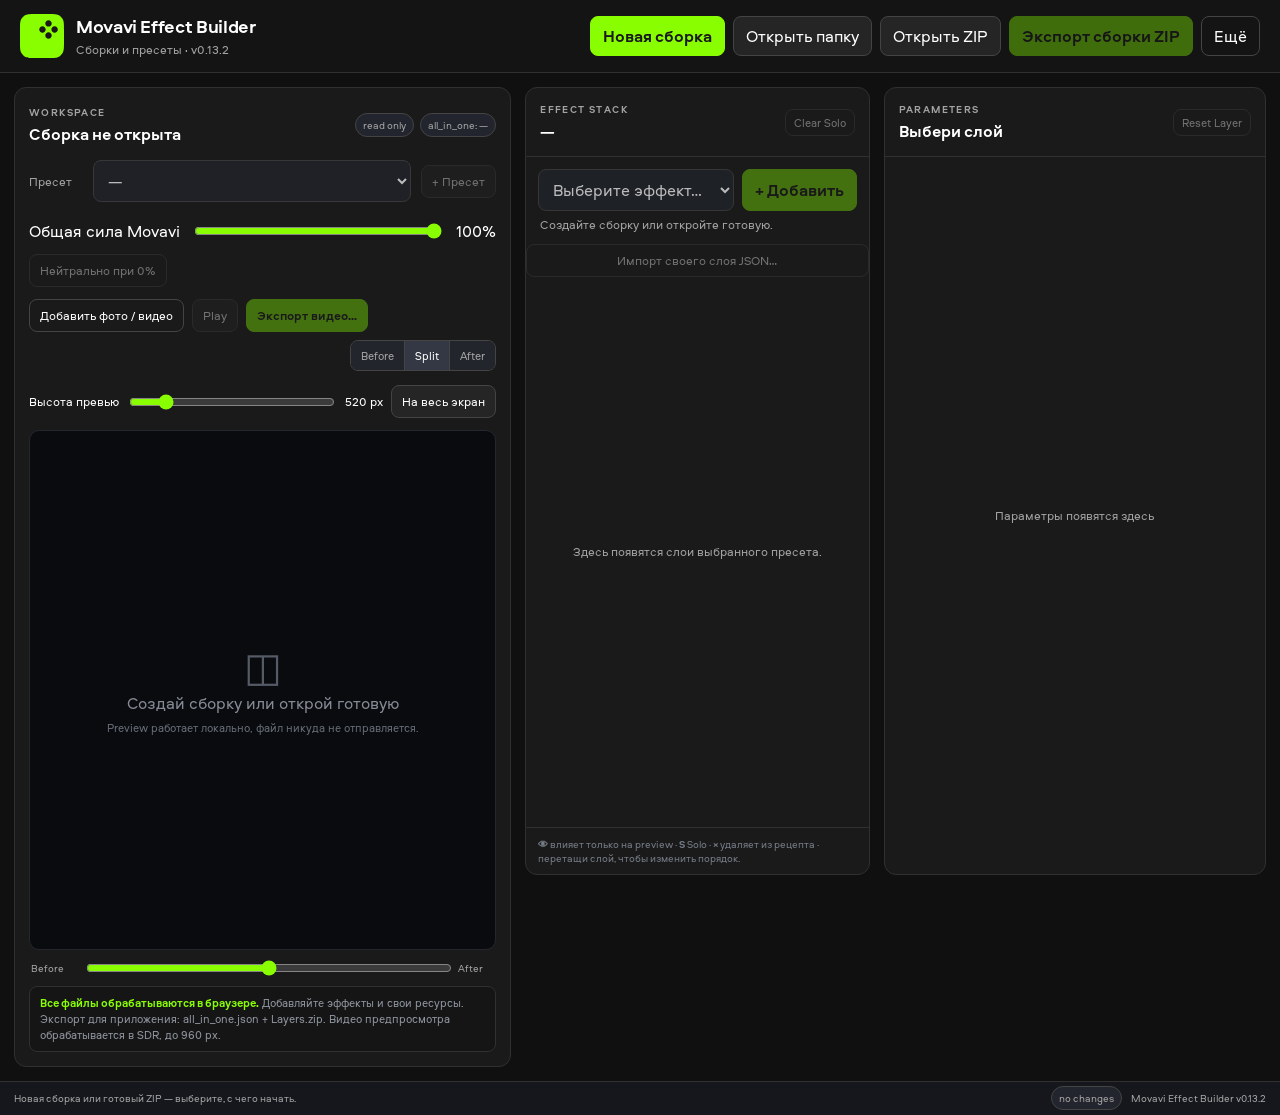
==== commit c8c86296: "Drive Posterize Time cadence from intensity and package Textures developer handoff" ====
--- a/index.html
+++ b/index.html
@@ -3,7 +3,7 @@
 <head>
   <meta charset="utf-8" />
   <meta name="viewport" content="width=device-width, initial-scale=1" />
-  <title>Movavi Effect Builder v0.13.1</title>
+  <title>Movavi Effect Builder v0.13.2</title>
   <link rel="stylesheet" href="styles.css" />
   <link rel="icon" type="image/svg+xml" href="assets/brand/movavi-mobile.svg" />
 </head>
@@ -13,7 +13,7 @@
       <div class="brand-mark"><img src="assets/brand/movavi-mobile.svg" width="232" height="232" alt="Movavi Mobile"></div>
       <div>
         <div class="brand-title">Movavi Effect Builder</div>
-        <div class="brand-sub">Сборки и пресеты · v0.13.1</div>
+        <div class="brand-sub">Сборки и пресеты · v0.13.2</div>
       </div>
     </div>
     <div class="toolbar">
@@ -155,7 +155,7 @@
     <div id="footerStatus">Новая сборка или готовый ZIP — выберите, с чего начать.</div>
     <div class="footer-right">
       <span id="dirtyStatus" class="badge muted">no changes</span>
-      <span class="version">Movavi Effect Builder v0.13.1</span>
+      <span class="version">Movavi Effect Builder v0.13.2</span>
     </div>
   </footer>
 
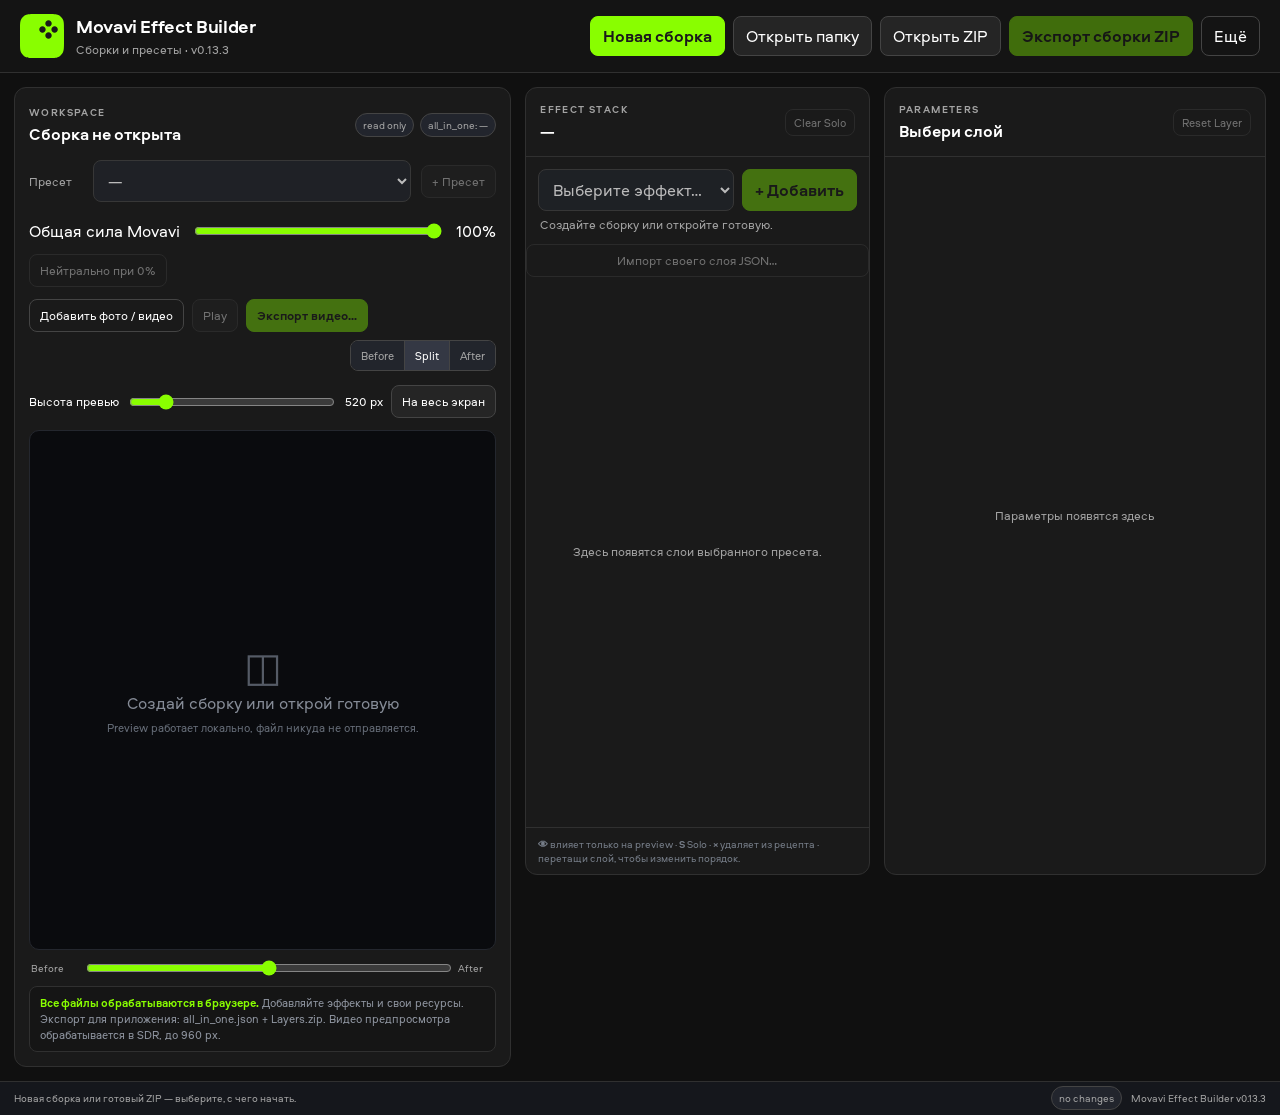
==== commit 57070a47: "Add configurable 1–30 FPS target alongside Posterize Time intensity" ====
--- a/index.html
+++ b/index.html
@@ -3,7 +3,7 @@
 <head>
   <meta charset="utf-8" />
   <meta name="viewport" content="width=device-width, initial-scale=1" />
-  <title>Movavi Effect Builder v0.13.2</title>
+  <title>Movavi Effect Builder v0.13.3</title>
   <link rel="stylesheet" href="styles.css" />
   <link rel="icon" type="image/svg+xml" href="assets/brand/movavi-mobile.svg" />
 </head>
@@ -13,7 +13,7 @@
       <div class="brand-mark"><img src="assets/brand/movavi-mobile.svg" width="232" height="232" alt="Movavi Mobile"></div>
       <div>
         <div class="brand-title">Movavi Effect Builder</div>
-        <div class="brand-sub">Сборки и пресеты · v0.13.2</div>
+        <div class="brand-sub">Сборки и пресеты · v0.13.3</div>
       </div>
     </div>
     <div class="toolbar">
@@ -155,7 +155,7 @@
     <div id="footerStatus">Новая сборка или готовый ZIP — выберите, с чего начать.</div>
     <div class="footer-right">
       <span id="dirtyStatus" class="badge muted">no changes</span>
-      <span class="version">Movavi Effect Builder v0.13.2</span>
+      <span class="version">Movavi Effect Builder v0.13.3</span>
     </div>
   </footer>
 
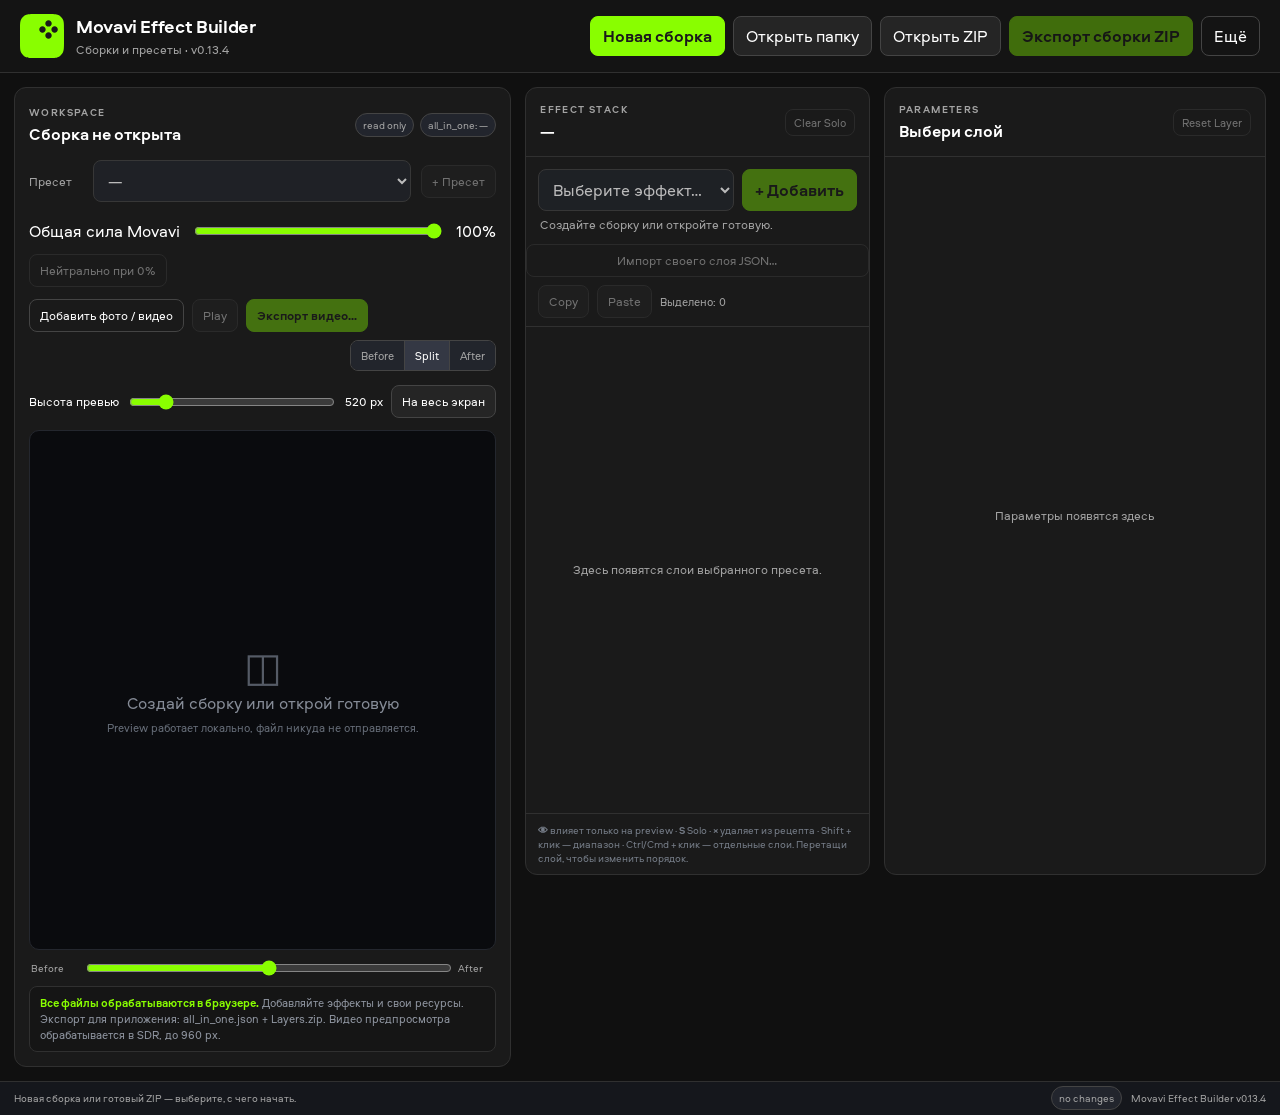
==== commit 95368922: "Add fixed Posterize FPS, multi-layer Copy/Paste and automatic preset numbering" ====
--- a/index.html
+++ b/index.html
@@ -3,7 +3,7 @@
 <head>
   <meta charset="utf-8" />
   <meta name="viewport" content="width=device-width, initial-scale=1" />
-  <title>Movavi Effect Builder v0.13.3</title>
+  <title>Movavi Effect Builder v0.13.4</title>
   <link rel="stylesheet" href="styles.css" />
   <link rel="icon" type="image/svg+xml" href="assets/brand/movavi-mobile.svg" />
 </head>
@@ -13,7 +13,7 @@
       <div class="brand-mark"><img src="assets/brand/movavi-mobile.svg" width="232" height="232" alt="Movavi Mobile"></div>
       <div>
         <div class="brand-title">Movavi Effect Builder</div>
-        <div class="brand-sub">Сборки и пресеты · v0.13.3</div>
+        <div class="brand-sub">Сборки и пресеты · v0.13.4</div>
       </div>
     </div>
     <div class="toolbar">
@@ -52,7 +52,7 @@
       <div class="preset-row">
         <label for="presetSelect">Пресет</label>
         <select id="presetSelect" disabled><option>—</option></select>
-        <button id="newPresetBtn" class="btn small" disabled title="Добавить пресет в эту сборку">+ Пресет</button>
+        <button id="newPresetBtn" class="btn small" disabled title="Создать пустой пресет со следующим номером">+ Пресет</button>
       </div>
 
       <div class="master-control">
@@ -126,11 +126,12 @@
       <button id="addSharpenBtn" hidden disabled>Добавить Sharpen</button>
       <input id="catalogAssetInput" type="file" hidden>
       <button id="undoRemoveLayerBtn" class="btn ghost" hidden>↶ Вернуть слой</button>
+      <div class="layer-clipboard"><button id="copyLayersBtn" class="btn small" disabled>Copy</button><button id="pasteLayersBtn" class="btn small" disabled>Paste</button><span id="layerSelectionStatus" role="status">Выделено: 0</span></div>
       <div id="effectStack" class="effect-stack empty-stack">
         <div class="empty-stack-message">Здесь появятся слои выбранного пресета.</div>
       </div>
       <div class="stack-help">
-        <b>👁</b> влияет только на preview · <b>S</b> Solo · <b>×</b> удаляет из рецепта · перетащи слой, чтобы изменить порядок.
+        <b>👁</b> влияет только на preview · <b>S</b> Solo · <b>×</b> удаляет из рецепта · Shift + клик — диапазон · Ctrl/Cmd + клик — отдельные слои. Перетащи слой, чтобы изменить порядок.
       </div>
     </aside>
 
@@ -155,7 +156,7 @@
     <div id="footerStatus">Новая сборка или готовый ZIP — выберите, с чего начать.</div>
     <div class="footer-right">
       <span id="dirtyStatus" class="badge muted">no changes</span>
-      <span class="version">Movavi Effect Builder v0.13.3</span>
+      <span class="version">Movavi Effect Builder v0.13.4</span>
     </div>
   </footer>
 
--- a/styles.css
+++ b/styles.css
@@ -122,3 +122,4 @@
 @media(max-width:1150px){.app-shell{grid-template-columns:minmax(0,1fr) minmax(325px,.8fr)}.parameters-panel{grid-column:1/-1}.parameters-panel .parameter-editor{overflow:auto}.stack-panel{min-width:0}}
 @media(max-width:760px){.app-shell{display:flex;padding:10px}.topbar{padding:12px}.toolbar{gap:6px}.toolbar>.btn{font-size:12px}.toolbar-menu-content{right:auto;left:0}.stack-panel,.parameters-panel{position:static}.preview-stage{height:400px}.effect-item{grid-template-columns:18px minmax(65px,1fr) repeat(5,28px)}.footerbar{font-size:11px}.brand-title{font-size:17px}}
 .update-notice{padding:10px 20px;background:#26311e;color:#d7ffab;border-bottom:1px solid #567c30;display:flex;gap:12px;align-items:center;justify-content:space-between;font-size:13px}
+.layer-clipboard{display:flex;align-items:center;gap:8px;padding:8px 12px;border-bottom:1px solid var(--line)}.layer-clipboard span{font-size:11px;color:var(--muted)}.effect-item{user-select:none}.effect-item.selected{outline:1px solid var(--accent)}
